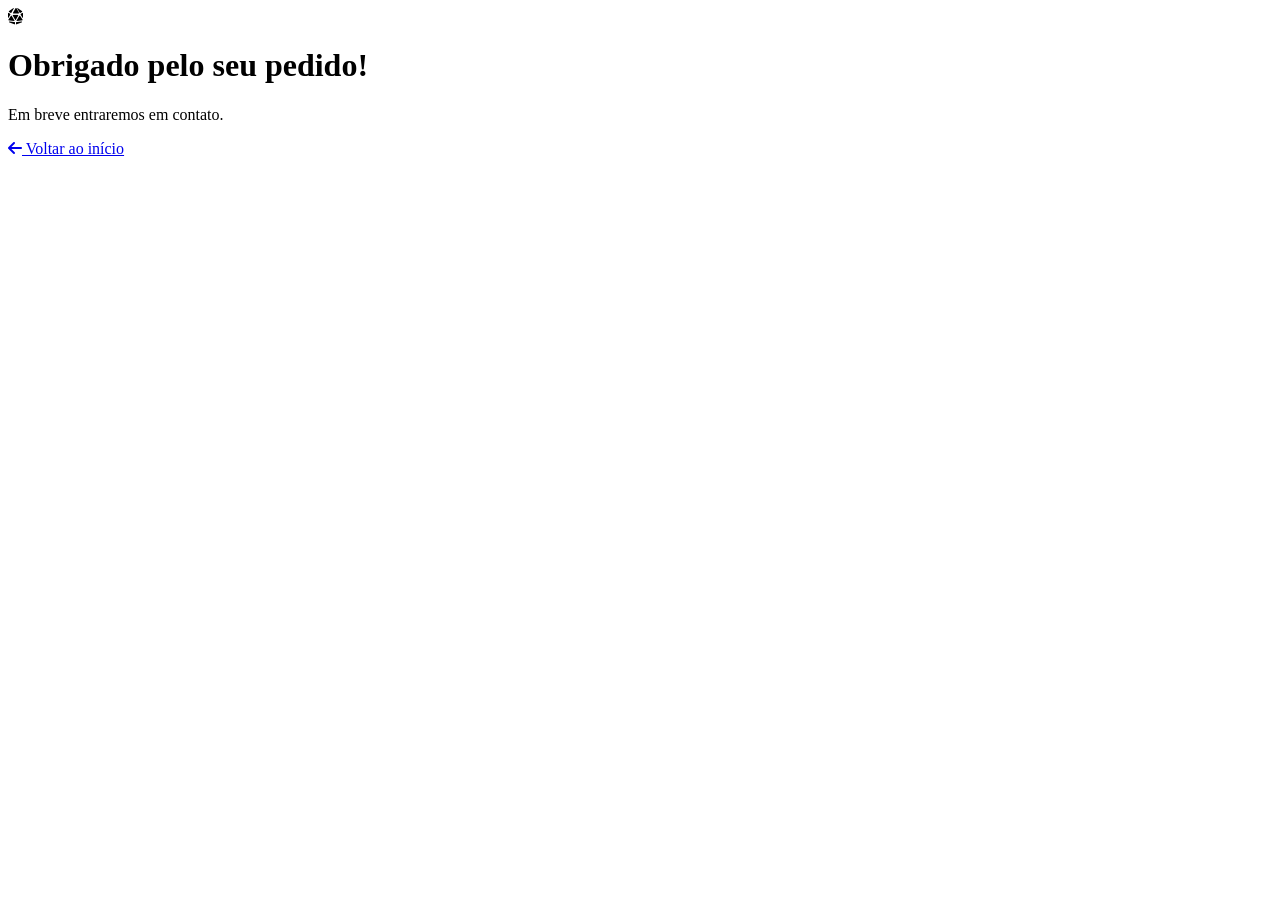
==== obrigado.html @ e42b7ed2 "Inserindo os arquivos no repositorio Inserindo os arquivos que compõem a pagina no repositório" ====
<!DOCTYPE html>
<html lang="pt-BR">
<head>
  <meta charset="UTF-8" />
  <meta name="viewport" content="width=device-width, initial-scale=1.0" />
  <title>Obrigado — Taberna do Goblin</title>

  <!-- Google Fonts: Cinzel + Inter -->
  <link rel="preconnect" href="https://fonts.googleapis.com" />
  <link rel="preconnect" href="https://fonts.gstatic.com" crossorigin />
  <link
    href="https://fonts.googleapis.com/css2?family=Cinzel:wght@400;600;700&family=Inter:wght@400;500;600;700&display=swap"
    rel="stylesheet"
  />

  <!-- Font Awesome -->
  <link
    rel="stylesheet"
    href="https://cdnjs.cloudflare.com/ajax/libs/font-awesome/6.5.1/css/all.min.css"
  />

  <!-- Estilos principais -->
  <link rel="stylesheet" href="style.css" />
</head>
<body>

  <div class="obrigado-page">
    <div class="obrigado-box">
      <i class="fas fa-dice-d20"></i>
      <h1>Obrigado pelo seu pedido!</h1>
      <p>Em breve entraremos em contato.</p>
      <a href="index.html" calss="botao">
        <i class="fas fa-arrow-left"></i> Voltar ao início
      </a>
    </div>
  </div>

</body>
</html>
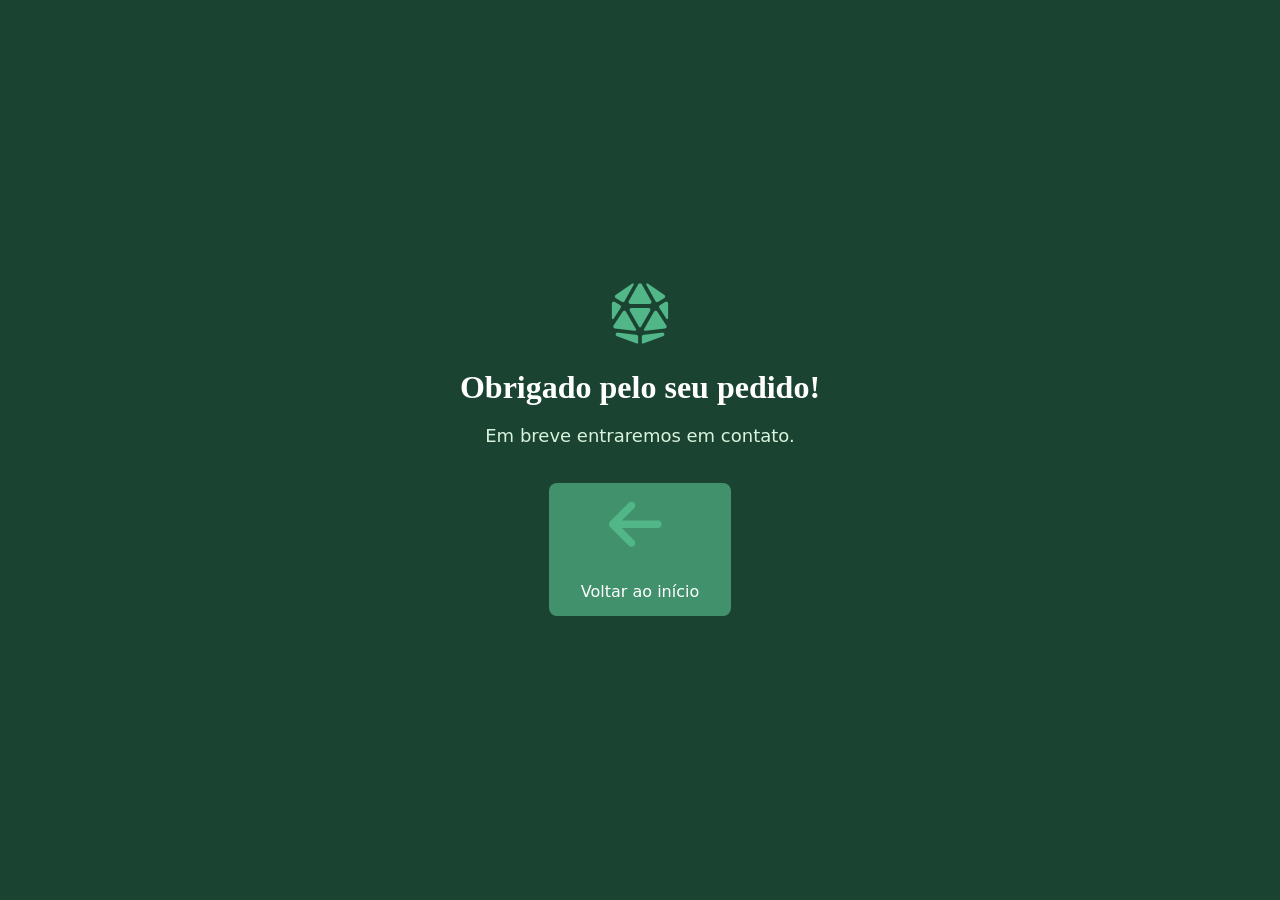
==== commit 1dc2d0ee: "Update obrigado.html for stylesheet path and typo Fixed the stylesheet link path and corrected a typ" ====
--- a/obrigado.html
+++ b/obrigado.html
@@ -20,7 +20,7 @@
   />
 
   <!-- Estilos principais -->
-  <link rel="stylesheet" href="style.css" />
+  <link rel="stylesheet" href="css/style.css" />
 </head>
 <body>
 
@@ -36,4 +36,4 @@
   </div>
 
 </body>
-</html>+</html>
--- a/css/style.css
+++ b/css/style.css
@@ -0,0 +1,570 @@
+/* ===== Reset & Base ===== */
+* {
+  margin: 0;
+  padding: 0;
+  box-sizing: border-box;
+}
+
+html {
+  scroll-behavior: smooth;
+}
+
+body {
+  font-family: 'Inter', system-ui, sans-serif;
+  color: #333;
+  background: #fff;
+  line-height: 1.6;
+}
+
+h1, h2, h3 {
+  font-family: 'Cinzel', Georgia, serif;
+  line-height: 1.2;
+}
+
+a { text-decoration: none; }
+
+/* ===== Header ===== */
+header {
+  position: fixed;
+  top: 0;
+  left: 0;
+  right: 0;
+  z-index: 100;
+  background: #1B4332;
+  padding: 0.75rem 0;
+  box-shadow: 0 2px 10px rgba(0, 0, 0, 0.15);
+}
+
+.header-inner {
+  max-width: 1150px;
+  margin: 0 auto;
+  padding: 0 1.5rem;
+  display: flex;
+  align-items: center;
+  justify-content: space-between;
+}
+
+.logo {
+  display: flex;
+  align-items: center;
+  gap: 0.75rem;
+}
+
+.logo-dice {
+  position: relative;
+  width: 40px;
+  height: 40px;
+  display: flex;
+  align-items: center;
+  justify-content: center;
+}
+
+.logo-dice i {
+  position: absolute;
+  font-size: 1.5rem;
+}
+
+.logo-dice i:first-child {
+  color: #52B788;
+  transform: translate(-5px, 3px) rotate(-15deg);
+}
+
+.logo-dice i:last-child {
+  color: #D8F3DC;
+  transform: translate(5px, -3px) rotate(15deg);
+}
+
+.logo-text {
+  color: #fff;
+  font-family: 'Cinzel', Georgia, serif;
+  font-weight: 700;
+  font-size: 1.25rem;
+  letter-spacing: 0.5px;
+}
+
+nav.header-nav {
+  display: flex;
+  gap: 1.75rem;
+}
+
+nav.header-nav a {
+  color: rgba(255, 255, 255, 0.9);
+  font-size: 0.875rem;
+  font-weight: 500;
+  transition: color 0.3s;
+}
+
+nav.header-nav a:hover {
+  color: #52B788;
+}
+
+/* ===== Hero ===== */
+.hero {
+  min-height: 100vh;
+  display: flex;
+  align-items: center;
+  justify-content: center;
+  position: relative;
+  overflow: hidden;
+  background: url('assets/img/fundo_hero.png') center / cover fixed;
+}
+
+.hero-overlay {
+  position: absolute;
+  inset: 0;
+  background: linear-gradient(to bottom, rgba(0, 0, 0, 0.6), rgba(0, 0, 0, 0.5), rgba(0, 0, 0, 0.7));
+}
+
+.hero-content {
+  position: relative;
+  z-index: 1;
+  text-align: center;
+  padding: 1rem;
+  max-width: 700px;
+}
+
+.hero-box {
+  display: inline-block;
+  background: rgba(0, 0, 0, 0.5);
+  backdrop-filter: blur(4px);
+  border-radius: 1rem;
+  padding: 2.5rem 2rem;
+  border: 1px solid rgba(82, 183, 136, 0.3);
+}
+
+.hero-box .hero-icon {
+  color: #52B788;
+  font-size: 3rem;
+  display: block;
+  margin-bottom: 1.5rem;
+}
+
+.hero-box h1 {
+  color: #fff;
+  font-size: 2.25rem;
+  font-weight: 700;
+}
+
+.hero-box .hero-sub {
+  color: #D8F3DC;
+  margin-top: 1.5rem;
+  font-size: 1.1rem;
+  letter-spacing: 1px;
+}
+
+/* ===== Sections ===== */
+section {
+  padding: 5rem 1.5rem;
+}
+
+.section-title {
+  text-align: center;
+  font-size: 2rem;
+  font-weight: 700;
+  color: #1B4332;
+  margin-bottom: 0.75rem;
+}
+
+.section-subtitle {
+  text-align: center;
+  color: #6b7280;
+  margin-bottom: 3rem;
+  max-width: 600px;
+  margin-left: auto;
+  margin-right: auto;
+}
+
+/* ===== Benefits ===== */
+.benefits {
+  background: #fff;
+}
+
+.benefits-grid {
+  display: grid;
+  grid-template-columns: repeat(3, 1fr);
+  gap: 2rem;
+  max-width: 1150px;
+  margin: 0 auto;
+}
+
+.benefit-card {
+  background: #fff;
+  border: 1px solid #D8F3DC;
+  border-radius: 0.75rem;
+  padding: 2rem;
+  text-align: center;
+  transition: all 0.3s ease;
+}
+
+.benefit-card:hover {
+  box-shadow: 0 10px 30px rgba(0, 0, 0, 0.1);
+  border-color: #52B788;
+  transform: translateY(-4px);
+}
+
+.benefit-icon {
+  width: 80px;
+  height: 80px;
+  margin: 0 auto 1.5rem;
+  border-radius: 50%;
+  background: #D8F3DC;
+  display: flex;
+  align-items: center;
+  justify-content: center;
+}
+
+.benefit-icon i {
+  color: #2D6A4F;
+  font-size: 1.875rem;
+}
+
+.benefit-card h3 {
+  font-size: 1.25rem;
+  font-weight: 700;
+  color: #1B4332;
+  margin-bottom: 0.75rem;
+}
+
+.benefit-card p {
+  color: #6b7280;
+}
+
+/* ===== Game Styles ===== */
+.game-styles {
+  background: #FFF8E7;
+}
+
+.styles-tags {
+  display: flex;
+  flex-wrap: wrap;
+  justify-content: center;
+  gap: 1rem;
+  max-width: 1150px;
+  margin: 0 auto;
+}
+
+.style-tag {
+  padding: 0.75rem 1.5rem;
+  border-radius: 9999px;
+  background: #2D6A4F;
+  color: #fff;
+  font-weight: 500;
+  border: none;
+  cursor: pointer;
+  font-size: 0.95rem;
+  font-family: inherit;
+  transition: all 0.3s ease;
+  box-shadow: 0 2px 8px rgba(0, 0, 0, 0.1);
+}
+
+.style-tag:hover {
+  background: #40916C;
+  transform: scale(1.05);
+}
+
+.style-tag i {
+  color: #D8F3DC;
+  margin-right: 0.5rem;
+}
+
+/* ===== Testimonials ===== */
+.testimonials {
+  background: #fff;
+}
+
+.testimonial {
+  max-width: 650px;
+  margin: 0 auto;
+  text-align: center;
+}
+
+.testimonial-photo {
+  width: 128px;
+  height: 128px;
+  border-radius: 50%;
+  overflow: hidden;
+  margin: 0 auto 1.5rem;
+  border: 4px solid #52B788;
+  box-shadow: 0 4px 15px rgba(0, 0, 0, 0.1);
+}
+
+.testimonial-photo img {
+  width: 100%;
+  height: 100%;
+  object-fit: cover;
+}
+
+.testimonial .quote-icon {
+  color: #52B788;
+  font-size: 1.875rem;
+  margin-bottom: 1rem;
+}
+
+.testimonial blockquote {
+  font-size: 1.25rem;
+  color: #4b5563;
+  font-style: italic;
+  margin-bottom: 1rem;
+}
+
+.testimonial .author {
+  color: #2D6A4F;
+  font-weight: 700;
+  font-size: 1.1rem;
+}
+
+.testimonial-nav {
+  display: flex;
+  justify-content: center;
+  gap: 1rem;
+  margin-top: 2rem;
+}
+
+.testimonial-nav button {
+  padding: 0.625rem 1.5rem;
+  border-radius: 0.5rem;
+  background: #2D6A4F;
+  color: #fff;
+  font-weight: 500;
+  border: none;
+  cursor: pointer;
+  font-family: inherit;
+  font-size: 0.95rem;
+  transition: background 0.3s;
+}
+
+.testimonial-nav button:hover {
+  background: #40916C;
+}
+
+/* ===== Order Form ===== */
+.order-form {
+  background: #FFF8E7;
+}
+
+.form-container {
+  max-width: 650px;
+  margin: 0 auto;
+}
+
+.form-card {
+  background: #fff;
+  border-radius: 1rem;
+  box-shadow: 0 10px 30px rgba(0, 0, 0, 0.1);
+  padding: 2rem;
+}
+
+.form-group {
+  margin-bottom: 1.25rem;
+}
+
+.form-group label {
+  display: block;
+  color: #2D6A4F;
+  font-weight: 600;
+  margin-bottom: 0.375rem;
+  font-size: 0.875rem;
+}
+
+.form-group input,
+.form-group select {
+  width: 100%;
+  padding: 0.625rem 1rem;
+  border: 1px solid #d1d5db;
+  border-radius: 0.5rem;
+  font-size: 1rem;
+  outline: none;
+  transition: all 0.3s;
+  font-family: inherit;
+  background: #fff;
+}
+
+.form-group input:focus,
+.form-group select:focus {
+  border-color: #40916C;
+  box-shadow: 0 0 0 2px rgba(82, 183, 136, 0.3);
+}
+
+.payment-options {
+  display: flex;
+  flex-wrap: wrap;
+  gap: 1.5rem;
+  margin-top: 0.5rem;
+}
+
+.payment-options label {
+  display: flex;
+  align-items: center;
+  gap: 0.5rem;
+  cursor: pointer;
+  font-weight: 400;
+  color: #4b5563;
+  font-size: 1rem;
+}
+
+.payment-options input {
+  width: 1rem;
+  height: 1rem;
+  accent-color: #2D6A4F;
+}
+
+.submit-btn {
+  width: 100%;
+  padding: 0.875rem;
+  background: #2D6A4F;
+  color: #fff;
+  border: none;
+  border-radius: 0.5rem;
+  font-size: 1.125rem;
+  font-weight: 700;
+  cursor: pointer;
+  transition: background 0.3s;
+  font-family: inherit;
+}
+
+.submit-btn:hover {
+  background: #40916C;
+}
+
+.submit-btn i {
+  margin-right: 0.5rem;
+}
+
+/* ===== Footer ===== */
+footer {
+  background: #1A120B;
+  color: #fff;
+  padding: 3rem 1.5rem;
+  text-align: center;
+}
+
+.footer-social {
+  display: flex;
+  justify-content: center;
+  gap: 1rem;
+  margin-bottom: 1.5rem;
+}
+
+.footer-social span {
+  width: 48px;
+  height: 48px;
+  border-radius: 50%;
+  background: rgba(255, 255, 255, 0.1);
+  display: flex;
+  align-items: center;
+  justify-content: center;
+  transition: background 0.3s;
+}
+
+.footer-social span:hover {
+  background: #2D6A4F;
+}
+
+.footer-social i {
+  font-size: 1.25rem;
+}
+
+.footer-name {
+  color: #52B788;
+  font-weight: 600;
+  font-family: 'Cinzel', Georgia, serif;
+  font-size: 1.125rem;
+  margin-bottom: 0.25rem;
+}
+
+.footer-copy {
+  color: rgba(255, 255, 255, 0.5);
+  font-size: 0.875rem;
+}
+
+/* ===== Obrigado Page ===== */
+.obrigado-page {
+  min-height: 100vh;
+  display: flex;
+  align-items: center;
+  justify-content: center;
+  background: #1B4332;
+  padding: 1rem;
+  text-align: center;
+}
+
+.obrigado-box {
+  max-width: 500px;
+}
+
+.obrigado-box i {
+  color: #52B788;
+  font-size: 3.75rem;
+  display: block;
+  margin-bottom: 1.5rem;
+}
+
+.obrigado-box h1 {
+  color: #fff;
+  font-size: 2rem;
+  font-weight: 700;
+  margin-bottom: 1rem;
+}
+
+.obrigado-box p {
+  color: #D8F3DC;
+  font-size: 1.125rem;
+  margin-bottom: 2rem;
+}
+
+.obrigado-box a {
+  display: inline-block;
+  background: #40916C;
+  color: #fff;
+  padding: 0.75rem 2rem;
+  border-radius: 0.5rem;
+  font-weight: 500;
+  transition: background 0.3s;
+}
+
+.obrigado-box a:hover {
+  background: #52B788;
+}
+
+.obrigado-box a i {
+  margin-right: 0.5rem;
+}
+
+/* ===== Responsive ===== */
+@media (max-width: 768px) {
+  .header-inner {
+    flex-direction: column;
+    gap: 0.75rem;
+    text-align: center;
+  }
+
+  nav.header-nav {
+    flex-wrap: wrap;
+    justify-content: center;
+    gap: 1rem;
+  }
+
+  .hero-box h1 {
+    font-size: 1.5rem;
+  }
+
+  .hero-box {
+    padding: 2rem 1.5rem;
+  }
+
+  .benefits-grid {
+    grid-template-columns: 1fr;
+  }
+
+  .section-title {
+    font-size: 1.5rem;
+  }
+
+  .testimonial blockquote {
+    font-size: 1.1rem;
+  }
+
+  .form-card {
+    padding: 1.5rem;
+  }
+}
